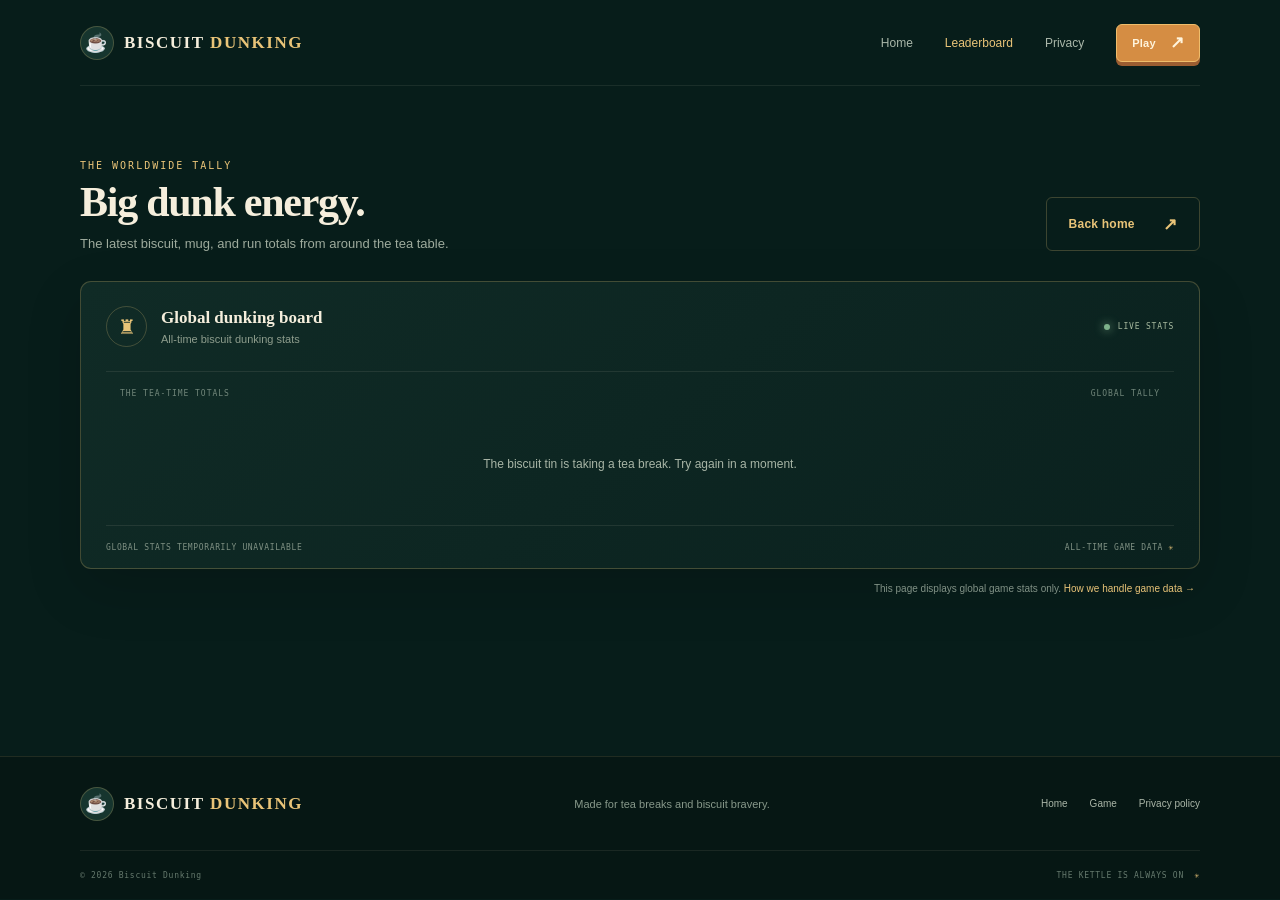
==== leaderboard/index.html @ 2d99b68e "update" ====
<!doctype html>
<html lang="en">
  <head>
    <meta charset="utf-8" />
    <meta name="viewport" content="width=device-width, initial-scale=1" />
    <meta name="theme-color" content="#071d1a" />
    <meta name="description" content="Live global biscuit dunking totals and records." />
    <title>Global Leaderboard — Biscuit Dunking</title>
    <link rel="icon" href="/favicon.svg" type="image/svg+xml" />
    <link rel="stylesheet" href="/styles.css" />
    <script src="/app.js" defer></script>
  </head>
  <body>
    <header class="site-header wrap">
      <a class="brand" href="/" aria-label="Biscuit Dunking home"><span class="brand-mark">☕</span><span>BISCUIT <b>DUNKING</b></span></a>
      <nav aria-label="Main navigation"><a class="nav-link" href="/">Home</a><a class="nav-link active" href="/leaderboard/">Leaderboard</a><a class="nav-link" href="/privacy/">Privacy</a><a class="button button-small" href="/play/">Play <span>↗</span></a></nav>
    </header>

    <main class="leaderboard-page wrap">
      <section class="leaderboard-section">
        <div class="section-heading"><div><p class="eyebrow">THE WORLDWIDE TALLY</p><h1>Big dunk energy.</h1><p class="section-subtitle">The latest biscuit, mug, and run totals from around the tea table.</p></div><a class="button button-outline" href="/">Back home <span>↗</span></a></div>
        <div class="board-shell"><div class="board-top"><div><span class="board-cup">♜</span><div><h3>Global dunking board</h3><p>All-time biscuit dunking stats</p></div></div><span class="board-live"><i></i> LIVE STATS</span></div>
          <div class="summary-columns"><span>THE TEA-TIME TOTALS</span><span>GLOBAL TALLY</span></div>
          <div class="summary-list" id="summary-list" aria-live="polite"><div class="score-loading"><span class="loader"></span>Fetching the good mugs…</div></div>
          <div class="board-foot"><span id="board-updated">Connecting to the biscuit tin</span><span>ALL-TIME GAME DATA <b>✳</b></span></div>
        </div>
        <p class="board-privacy">This page displays global game stats only. <a href="/privacy/">How we handle game data →</a></p>
      </section>
    </main>

    <footer class="site-footer"><div class="footer-main wrap"><a class="brand" href="/"><span class="brand-mark">☕</span><span>BISCUIT <b>DUNKING</b></span></a><p>Made for tea breaks and biscuit bravery.</p><div class="footer-links"><a href="/">Home</a><a href="/play/">Game</a><a href="/privacy/">Privacy policy</a></div></div><div class="footer-bottom wrap"><span>© <span id="year"></span> Biscuit Dunking</span><span>THE KETTLE IS ALWAYS ON <b>✳</b></span></div></footer>
  </body>
</html>
---- styles.css ----
:root{--night:#071d1a;--night-2:#0a2521;--panel:#102c28;--panel-soft:#15332e;--mint:#254b42;--gold:#e9c478;--orange:#d58d43;--cream:#f5eedc;--muted:#a9b5a4;--line:rgba(230,196,120,.24);--mono:'DM Mono',monospace;--sans:'DM Sans',sans-serif;--serif:'Playfair Display',Georgia,serif}*{box-sizing:border-box}html{scroll-behavior:smooth}body{margin:0;background:var(--night);color:var(--cream);font-family:var(--sans);-webkit-font-smoothing:antialiased}a{color:inherit;text-decoration:none}.wrap{width:min(1120px,calc(100% - 56px));margin-inline:auto}.site-header{height:86px;display:flex;align-items:center;justify-content:space-between;border-bottom:1px solid rgba(244,235,213,.08)}.brand{display:inline-flex;align-items:center;gap:10px;font-family:var(--serif);font-size:17px;font-weight:800;letter-spacing:.09em}.brand b{color:var(--gold)}.brand-mark{display:grid;place-items:center;width:34px;height:34px;border-radius:50%;background:#16352e;border:1px solid var(--line);font-size:18px}.site-header nav{display:flex;align-items:center;gap:32px}.nav-link{color:#abb8aa;font-size:12px;transition:color .2s}.nav-link:hover,.nav-link.active{color:var(--gold)}.button{display:inline-flex;align-items:center;justify-content:center;gap:28px;min-height:54px;padding:0 22px;background:var(--orange);border:1px solid #efbd6b;border-radius:6px;color:#fff4dc;font-size:12px;font-weight:700;letter-spacing:.02em;box-shadow:0 4px 0 #9b5d31;transition:transform .2s,filter .2s}.button:hover{transform:translateY(-2px);filter:brightness(1.08)}.button span{font-size:17px}.button-small{min-height:38px;gap:14px;padding:0 15px;font-size:11px}.button-outline{background:transparent;border-color:var(--line);box-shadow:none;color:var(--gold)}.hero{min-height:575px;display:grid;grid-template-columns:1fr 1.02fr;align-items:center;padding-top:32px;padding-bottom:40px}.hero-copy{padding:35px 0}.eyebrow{font:10px var(--mono);letter-spacing:.2em;color:var(--gold);margin:0 0 19px}.eyebrow-star{margin-right:9px;font-size:15px}.hero h1{font:700 clamp(49px,6vw,76px)/1.02 var(--serif);letter-spacing:-.04em;margin:0 0 22px}.hero h1 em,.how-intro h2 em{font-style:normal;color:var(--gold)}.hero-description{max-width:415px;color:#b3bead;font-size:14px;line-height:1.8;margin:0 0 27px}.hero-actions{display:flex;align-items:center;gap:24px}.text-link{font-size:11px;color:#c5cbb9}.text-link span{color:var(--gold);margin-left:6px}.hero-note{margin-top:40px;display:flex;align-items:center;gap:9px;color:#7d9080;font:8px var(--mono);letter-spacing:.12em}.live-dot,.board-live i{width:7px;height:7px;border-radius:50%;background:#7db18a;box-shadow:0 0 10px #7db18a}.hero-art{position:relative;height:485px;isolation:isolate;display:grid;place-items:center;overflow:hidden}.halo{position:absolute;border:1px solid rgba(226,188,105,.12);border-radius:50%;z-index:-2}.halo-one{width:360px;height:360px}.halo-two{width:440px;height:440px;border-style:dashed;opacity:.5}.hero-art:before{content:"";position:absolute;width:390px;height:390px;top:46px;left:50%;transform:translateX(-50%);background:radial-gradient(circle,rgba(33,79,66,.52),transparent 70%);z-index:-3}.spark{position:absolute;color:var(--gold)}.spark-a{top:58px;left:30%;font-size:19px}.spark-b{right:21%;top:123px;font-size:16px}.spark-c{bottom:112px;left:23%;font-size:21px}.steam{position:absolute;top:101px;width:13px;height:63px;border-left:1px solid rgba(238,211,155,.46);border-radius:50%;transform:rotate(10deg);z-index:-1;filter:blur(.3px)}.steam-one{left:44%;animation:steam 3s ease-in-out infinite}.steam-two{left:50%;top:83px;transform:rotate(-7deg);animation:steam 3.2s .4s ease-in-out infinite}.steam-three{left:57%;top:105px;transform:rotate(12deg);animation:steam 2.8s .8s ease-in-out infinite}@keyframes steam{50%{opacity:.4;transform:translateY(-12px) rotate(-10deg)}}.mug{position:relative;width:235px;height:237px;margin-top:63px;z-index:2}.mug-handle{position:absolute;right:-54px;top:79px;width:83px;height:102px;border:17px solid #ede9d9;border-left:0;border-radius:0 51% 51% 0;filter:drop-shadow(3px 6px 0 #b4ad97);z-index:-1}.mug-body{position:absolute;left:8px;top:34px;width:219px;height:175px;border:3px solid #fff9e8;border-radius:14px 14px 43px 43px;background:linear-gradient(90deg,#d6d2c3 0,#f7f1df 13%,#f8f2e4 70%,#d5d1c2 100%);color:#174136;display:flex;flex-direction:column;align-items:center;justify-content:center;font:700 15px/1.1 var(--serif);letter-spacing:.17em;text-align:center;box-shadow:inset 0 -11px 0 rgba(133,126,101,.22),0 10px 14px rgba(0,0,0,.24)}.mug-emblem{font-size:19px;color:#bd8844;margin-bottom:7px}.tea{position:absolute;left:5px;right:5px;top:4px;height:47px;border:5px solid #ece8d8;border-radius:50%;background:linear-gradient(#cc843c,#a95c2b);z-index:3;box-shadow:0 3px 0 #a8a28e}.tea-shine{position:absolute;left:30px;top:10px;width:47px;height:8px;border-radius:50%;background:rgba(255,228,160,.45);filter:blur(2px)}.mug-rim{position:absolute;left:0;right:0;top:1px;height:41px;border:2px solid #fffbea;border-radius:50%;z-index:4}.mug-foot{position:absolute;left:29px;right:29px;bottom:18px;height:26px;background:#e7e2d1;border:2px solid #fff9e8;border-radius:0 0 50% 50%;box-shadow:0 6px 0 rgba(31,37,29,.32)}.biscuit{background:radial-gradient(ellipse at 30% 28%,#ffe1a0,#d9994b 75%,#b87538);border:5px solid #edbd71;box-shadow:inset 0 0 0 3px #cb8c43,0 6px 16px #061410}.biscuit i{position:absolute;width:4px;height:4px;background:#a96731;border-radius:50%;box-shadow:inset 0 1px 1px rgba(255,224,160,.5)}.biscuit-hero{position:absolute;top:75px;left:calc(50% - 35px);width:103px;height:77px;border-radius:48% 50% 43% 44%;transform:rotate(-29deg);z-index:4}.biscuit-hero i:nth-child(1){left:18%;top:28%}.biscuit-hero i:nth-child(2){left:41%;top:16%}.biscuit-hero i:nth-child(3){left:66%;top:28%}.biscuit-hero i:nth-child(4){left:29%;top:52%}.biscuit-hero i:nth-child(5){left:54%;top:47%}.biscuit-hero i:nth-child(6){left:78%;top:60%}.biscuit-hero i:nth-child(7){left:16%;top:72%}.biscuit-hero i:nth-child(8){left:42%;top:79%}.biscuit-hero i:nth-child(9){left:67%;top:81%}.biscuit-hero i:nth-child(10){left:87%;top:37%}.biscuit-hero i:nth-child(11){left:52%;top:31%}.biscuit-hero i:nth-child(12){left:34%;top:33%}.splash{position:absolute;top:307px;width:25px;height:10px;border:2px solid #db9b5c;border-top:0;border-radius:0 0 50% 50%;z-index:3}.splash-left{left:34%}.splash-right{right:27%;transform:rotate(25deg)}.art-caption{position:absolute;bottom:31px;display:flex;align-items:center;gap:13px;color:#c9b176;font:8px var(--mono);letter-spacing:.15em}.art-caption i{width:34px;height:1px;background:var(--gold)}.hero-stamp{position:absolute;top:54px;right:5%;width:68px;height:68px;border:1px solid var(--line);border-radius:50%;display:flex;flex-direction:column;align-items:center;justify-content:center;color:var(--gold);font:7px var(--mono);letter-spacing:.12em;transform:rotate(13deg)}.hero-stamp b{font:700 13px/.92 var(--serif);text-align:center;margin:2px 0}.ticker{height:48px;background:#15332e;border-block:1px solid rgba(230,196,120,.16);display:flex;align-items:center;overflow:hidden}.ticker-track{min-width:max-content;display:flex;justify-content:space-around;gap:80px;width:100%;color:#d7bf81;font:9px var(--mono);letter-spacing:.18em}.ticker-track span:nth-child(even){color:#9cad9b}.leaderboard-section{padding-top:98px;padding-bottom:103px}.section-heading{display:flex;justify-content:space-between;align-items:end;margin-bottom:30px}.section-heading .eyebrow{margin-bottom:9px}.section-heading h2,.how-intro h2{font:700 42px/1.05 var(--serif);margin:0;letter-spacing:-.03em}.section-subtitle{color:#9eab9d;font-size:13px;margin:12px 0 0}.board-shell{border:1px solid rgba(225,190,112,.25);border-radius:11px;background:linear-gradient(140deg,#102b26,#0a211e);padding:0 25px;box-shadow:0 20px 55px rgba(0,0,0,.16)}.board-top{min-height:90px;display:flex;align-items:center;justify-content:space-between;border-bottom:1px solid rgba(235,230,207,.09)}.board-top>div{display:flex;align-items:center;gap:14px}.board-cup{width:41px;height:41px;border:1px solid var(--line);border-radius:50%;display:grid;place-items:center;color:var(--gold);font-size:20px}.board-top h3{font:600 17px var(--serif);margin:0 0 5px}.board-top p{font-size:11px;color:#8e9d8d;margin:0}.board-live{display:flex;align-items:center;gap:8px;color:#a7ba9f;font:8px var(--mono);letter-spacing:.1em}.board-live i{width:6px;height:6px}.board-columns,.score-row{display:grid;grid-template-columns:80px 1fr 140px 120px 100px;align-items:center}.board-columns{min-height:42px;padding:0 14px;color:#71867a;font:8px var(--mono);letter-spacing:.12em}.board-columns span:nth-child(n+3){text-align:right}.score-list{list-style:none;margin:0;padding:0 0 11px}.score-row{min-height:62px;padding:7px 14px;border:1px solid rgba(224,237,214,.045);border-radius:7px;background:rgba(236,241,224,.045);margin-bottom:5px;transition:background .18s}.score-row:hover{background:rgba(236,241,224,.085)}.rank{display:flex;align-items:center;gap:11px;font:600 12px var(--mono);color:#9caa99}.medal{font-size:17px;color:#d7bc79}.score-row:nth-child(1) .medal{color:#f2ce73}.player-cell{display:flex;align-items:center;gap:11px}.player-avatar{width:30px;height:30px;border-radius:50%;display:grid;place-items:center;background:#1b4940;border:1px solid rgba(230,196,120,.18);font-size:15px}.player-name{font-size:12px;font-weight:600}.player-sub{font:8px var(--mono);letter-spacing:.08em;color:#829489;margin-top:4px}.score-number,.score-metric{text-align:right;font:600 14px var(--mono);color:#efcf89}.score-metric{font-size:11px;color:#d4ddc9}.score-metric small{display:block;color:#7f9184;font-size:8px;margin-top:4px;letter-spacing:.08em}.score-loading,.score-empty{min-height:100px;display:flex;align-items:center;justify-content:center;gap:12px;color:#a8b5a6;font-size:12px}.loader{width:14px;height:14px;border:2px solid rgba(233,196,120,.25);border-top-color:var(--gold);border-radius:50%;animation:spin .8s linear infinite}@keyframes spin{to{transform:rotate(360deg)}}.board-foot{display:flex;justify-content:space-between;align-items:center;border-top:1px solid rgba(235,230,207,.09);height:43px;color:#7f9083;font:8px var(--mono);letter-spacing:.08em}.board-foot b{color:var(--gold)}.board-privacy{font-size:10px;color:#819286;text-align:right;margin:12px 5px 0}.board-privacy a{color:var(--gold)}.how-section{padding:65px 0 105px;border-top:1px solid rgba(244,235,213,.08);display:grid;grid-template-columns:.7fr 1.3fr;gap:54px}.how-intro .eyebrow{margin-bottom:12px}.how-intro h2{font-size:39px}.how-intro>p:not(.eyebrow){max-width:260px;font-size:13px;line-height:1.7;color:#9eab9d;margin:13px 0 20px}.how-intro .button{min-height:44px}.steps{display:grid;grid-template-columns:repeat(3,1fr);gap:12px;align-items:stretch}.step-card{position:relative;padding:22px 18px;border:1px solid rgba(230,196,120,.17);border-radius:8px;background:rgba(15,44,38,.55)}.step-number{font:8px var(--mono);color:#809487;letter-spacing:.1em}.step-icon{width:38px;height:38px;margin:21px 0 16px;display:grid;place-items:center;border:1px solid var(--line);border-radius:50%;font-size:17px;color:var(--gold)}.step-card h3{font:600 14px var(--serif);margin:0 0 9px}.step-card p{font-size:10px;line-height:1.6;color:#96a597;margin:0}.site-footer{background:#061714;border-top:1px solid rgba(230,196,120,.12)}.footer-main{min-height:94px;display:flex;align-items:center;justify-content:space-between;border-bottom:1px solid rgba(244,235,213,.08)}.footer-main>p{color:#87988a;font-size:11px}.footer-links{display:flex;gap:22px;font-size:10px;color:#aab6a8}.footer-links a:hover{color:var(--gold)}.footer-bottom{height:48px;display:flex;align-items:center;justify-content:space-between;color:#65796d;font:8px var(--mono);letter-spacing:.09em}.footer-bottom b{color:var(--gold);margin-left:5px}.policy-page{min-height:calc(100vh - 230px);padding:84px 0 100px}.policy-layout{max-width:790px;margin:0 auto}.policy-layout h1{font:700 clamp(42px,6vw,64px)/1 var(--serif);letter-spacing:-.04em;margin:0 0 18px}.policy-lead{font-size:15px;color:#b1bcae;line-height:1.8;max-width:620px;margin:0 0 40px}.policy-updated{font:9px var(--mono);color:#819387;letter-spacing:.1em;margin-bottom:39px}.policy-content{border-top:1px solid var(--line)}.policy-content section{padding:23px 0;border-bottom:1px solid rgba(244,235,213,.09)}.policy-content h2{font:600 19px var(--serif);margin:0 0 9px}.policy-content p{font-size:13px;line-height:1.8;color:#aebaae;margin:0}.policy-content a{color:var(--gold);text-decoration:underline;text-underline-offset:3px}.play-page{min-height:calc(100vh - 230px);padding:55px 0 75px}.game-shell{max-width:840px;margin:auto;border:1px solid var(--line);border-radius:12px;background:linear-gradient(145deg,#102c27,#09201c);padding:25px;box-shadow:0 24px 65px rgba(0,0,0,.24)}.game-head{display:flex;align-items:center;justify-content:space-between;margin-bottom:18px}.game-head h1{font:700 31px var(--serif);margin:3px 0 0}.game-head .eyebrow{font-size:8px;margin:0}.back-link{font-size:11px;color:#b3c0b2}.game-stats{display:grid;grid-template-columns:repeat(3,1fr);gap:9px;margin-bottom:12px}.stat-box{padding:12px;text-align:center;border:1px solid rgba(234,232,212,.07);border-radius:7px;background:rgba(241,241,222,.045)}.stat-box span{display:block;font:8px var(--mono);color:#8b9c8f;letter-spacing:.1em}.stat-box b{display:block;margin-top:5px;font:600 21px var(--mono);color:var(--gold)}.game-stage{position:relative;min-height:330px;overflow:hidden;border-radius:8px;background:linear-gradient(180deg,#081b18 0%,#102b25 48%,#251d15 100%);display:flex;align-items:center;justify-content:center}.game-stage:after{content:"";position:absolute;left:0;right:0;bottom:0;height:77px;background:linear-gradient(0deg,#986039,#c0864a 45%,#251d15 47%);opacity:.9}.stage-stars{position:absolute;inset:0;background:radial-gradient(circle at 22% 20%,#ecc87d 0 1px,transparent 2px),radial-gradient(circle at 72% 32%,#ecc87d 0 1px,transparent 2px),radial-gradient(circle at 83% 14%,#ecc87d 0 1px,transparent 2px);opacity:.6}.game-mug{position:relative;margin-top:93px;width:190px;height:157px;z-index:2}.game-mug .mug-body{left:9px;top:31px;width:172px;height:123px;font-size:12px}.game-mug .mug-handle{right:-43px;top:67px;width:65px;height:80px;border-width:14px}.game-mug .tea{height:37px}.game-mug .mug-rim{height:33px}.game-mug .mug-foot{left:27px;right:27px;bottom:10px;height:19px}.game-biscuit{position:absolute;width:105px;height:72px;left:calc(50% - 32px);top:52px;border-radius:50%;transform:rotate(-23deg);z-index:5;transition:top .26s ease,transform .26s ease}.game-biscuit i:nth-child(1){left:18%;top:28%}.game-biscuit i:nth-child(2){left:41%;top:16%}.game-biscuit i:nth-child(3){left:66%;top:28%}.game-biscuit i:nth-child(4){left:29%;top:52%}.game-biscuit i:nth-child(5){left:54%;top:47%}.game-biscuit i:nth-child(6){left:78%;top:60%}.game-biscuit i:nth-child(7){left:16%;top:72%}.game-biscuit i:nth-child(8){left:42%;top:79%}.game-biscuit i:nth-child(9){left:67%;top:81%}.game-biscuit i:nth-child(10){left:87%;top:37%}.game-biscuit.dipping{top:157px;transform:rotate(-15deg) scale(.97)}.dip-gauge{position:absolute;right:24px;top:25px;z-index:6;display:grid;justify-items:center;gap:8px;font:8px var(--mono);letter-spacing:.1em;color:#a4b09f}.gauge-track{height:142px;width:12px;border-radius:10px;border:1px solid #839687;background:#1a2823;padding:2px;display:flex;align-items:flex-end;overflow:hidden}.gauge-fill{width:100%;height:0;background:linear-gradient(#e3bc6d,#d58d43);transition:height .1s}.gauge-label{color:var(--gold)}.game-prompt{position:absolute;z-index:7;top:18px;left:20px;color:#a9b99f;font:9px var(--mono);letter-spacing:.1em}.game-actions{display:flex;align-items:center;justify-content:center;gap:10px;padding-top:15px}.game-actions .button{min-height:47px}.dip-button{min-width:205px;touch-action:none;user-select:none;-webkit-user-select:none}.dip-button.is-dipping{background:#b9753b;transform:translateY(2px);box-shadow:0 2px 0 #834c2a}.game-hint{text-align:center;font-size:10px;color:#8b9a8d;margin:13px 0 0}.result-message{min-height:23px;text-align:center;color:var(--gold);font:11px var(--mono);margin:15px 0 0}.alias-note{text-align:center;color:#708578;font-size:9px;margin:5px 0 0}.game-lower{display:flex;align-items:center;justify-content:space-between;margin-top:18px;border-top:1px solid rgba(235,230,207,.09);padding-top:15px;color:#89988a;font:8px var(--mono);letter-spacing:.06em}.game-lower a{color:var(--gold)}
@media(max-width:760px){.wrap{width:min(100% - 36px,540px)}.site-header{height:70px}.site-header nav{gap:15px}.site-header .nav-link{display:none}.brand{font-size:14px}.brand-mark{width:30px;height:30px}.hero{grid-template-columns:1fr;padding-top:52px;gap:0}.hero-copy{padding:0}.hero h1{font-size:58px}.hero-art{height:390px;margin-top:-6px}.halo-one{width:295px;height:295px}.halo-two{width:370px;height:370px}.hero-stamp{right:7%}.mug{transform:scale(.86);margin-top:55px}.biscuit-hero{top:57px;transform:scale(.9) rotate(-29deg)}.steam{top:88px}.art-caption{bottom:20px}.hero-note{font-size:7px;margin-top:28px}.ticker-track{gap:34px}.ticker-track span{font-size:8px}.leaderboard-section{padding:70px 0}.section-heading{align-items:start;gap:16px;flex-direction:column}.section-heading h2{font-size:36px}.board-shell{padding:0 13px}.board-top{min-height:76px}.board-top h3{font-size:15px}.board-top p{font-size:9px}.board-live{font-size:7px}.board-columns,.score-row{grid-template-columns:42px 1fr 82px 56px}.board-columns span:nth-child(4),.score-metric:nth-child(5){display:none}.board-columns{font-size:7px;padding-inline:7px}.score-row{padding:6px 7px;min-height:57px}.rank{gap:4px;font-size:10px}.medal{font-size:14px}.player-cell{gap:7px}.player-avatar{width:26px;height:26px;font-size:13px}.player-name{font-size:10px}.player-sub{font-size:7px}.score-number{font-size:11px}.score-metric{font-size:9px}.score-metric small{font-size:7px}.board-foot{font-size:7px}.board-privacy{font-size:9px}.how-section{grid-template-columns:1fr;gap:26px;padding:48px 0 70px}.how-intro h2{font-size:36px}.steps{gap:8px}.step-card{padding:15px 12px}.step-icon{margin:17px 0 13px;width:32px;height:32px}.step-card h3{font-size:12px}.step-card p{font-size:9px}.footer-main{min-height:115px;display:grid;grid-template-columns:1fr 1fr;row-gap:0}.footer-main>p{text-align:right;font-size:9px}.footer-links{grid-column:1/-1;justify-content:space-between;padding-bottom:15px}.footer-bottom{font-size:7px}.policy-page{padding:62px 0 78px}.policy-layout h1{font-size:47px}.policy-lead{font-size:13px}.play-page{padding:32px 0 55px}.game-shell{padding:14px}.game-head h1{font-size:25px}.game-stage{min-height:295px}.game-mug{transform:scale(.88)}.game-biscuit{transform:scale(.9) rotate(-23deg)}.game-biscuit.dipping{transform:scale(.88) rotate(-15deg)}.dip-gauge{right:12px}.game-lower{font-size:7px}}
@media(max-width:390px){.hero h1{font-size:50px}.hero-actions{gap:14px}.hero-actions .button{gap:17px;padding-inline:16px}.text-link{font-size:10px}.steps{grid-template-columns:1fr}.step-card{display:grid;grid-template-columns:40px 1fr;column-gap:11px;align-items:center}.step-number{grid-column:1}.step-icon{grid-column:1;grid-row:2/4;margin:10px 0}.step-card h3{grid-column:2;grid-row:1;margin:0}.step-card p{grid-column:2;grid-row:2/4}.game-actions{gap:6px}.dip-button{min-width:175px}.game-actions .button{padding-inline:15px;gap:15px}}
@media(prefers-reduced-motion:reduce){*,*::before,*::after{scroll-behavior:auto!important;animation-duration:.01ms!important;animation-iteration-count:1!important;transition-duration:.01ms!important}}
.game-biscuit.dropped{top:275px;transform:rotate(72deg) scale(.72);opacity:.55}
.summary-columns{display:flex;justify-content:space-between;align-items:center;padding:0 14px;height:42px;color:#71867a;font:8px var(--mono);letter-spacing:.12em}.summary-list{padding:0 0 11px}.summary-row{min-height:55px;padding:7px 14px;display:grid;grid-template-columns:38px 1fr auto;align-items:center;gap:12px;border:1px solid rgba(224,237,214,.045);border-radius:7px;background:rgba(236,241,224,.045);margin-bottom:5px}.summary-icon{width:29px;height:29px;border:1px solid rgba(230,196,120,.18);border-radius:50%;display:grid;place-items:center;color:var(--gold);font-size:14px}.summary-label{font-size:11px;color:#cad4c4}.summary-value{text-align:right;font:600 13px var(--mono);color:#efcf89}.summary-value small{display:inline-block;margin-left:10px;color:#7f9184;font-size:8px;letter-spacing:.08em}.summary-columns span:last-child{min-width:115px;text-align:right}.summary-row .summary-value{min-width:115px}.score-empty{padding:22px}.board-privacy{line-height:1.6}@media(max-width:760px){.summary-columns{padding-inline:7px;font-size:7px}.summary-row{grid-template-columns:31px 1fr auto;gap:8px;padding:6px 7px}.summary-label{font-size:10px}.summary-value,.summary-row .summary-value{min-width:102px;font-size:11px}.summary-columns span:last-child{min-width:102px}.summary-value small{margin-left:4px;font-size:7px}}
.embed-page{min-height:calc(100vh - 230px);padding:76px 0 90px}.embed-card{max-width:820px;margin:0 auto}.embed-card h1{font:700 clamp(42px,6vw,64px)/1 var(--serif);letter-spacing:-.04em;margin:0 0 14px}.embed-card>p:not(.eyebrow){color:#aebaae;font-size:13px}.embed-slot{min-height:380px;margin:26px 0;padding:24px;border:1px dashed rgba(230,196,120,.34);border-radius:10px;background:rgba(15,44,38,.52);display:grid;place-items:center;color:#839488;font:9px var(--mono);letter-spacing:.18em}@media(max-width:760px){.embed-page{padding:54px 0 70px}.embed-slot{min-height:280px}}
.embed-slot{border:0;background:transparent}
.hero-stats{display:grid;grid-template-columns:1.12fr 1fr 1.08fr;gap:8px;max-width:545px;margin-top:22px}.hero-stat{min-width:0;min-height:77px;padding:10px 12px;display:flex;flex-direction:column;justify-content:space-between;gap:5px;border:1px solid rgba(230,196,120,.2);border-radius:6px;background:rgba(16,44,40,.82)}.hero-stat>span{font:7px var(--mono);letter-spacing:.11em;color:#9aab9c}.hero-stat strong{font:600 22px/1.05 var(--mono);color:var(--cream);white-space:nowrap;overflow:hidden;text-overflow:ellipsis}.hero-stat-total strong{color:var(--gold);font-size:27px}.hero-stat small{font:7px var(--mono);letter-spacing:.09em;color:#819488}.hero-stat-total:hover{border-color:var(--gold)}.hero-note{margin-top:14px}.leaderboard-teaser{padding:54px 0 66px;border-top:1px solid rgba(244,235,213,.08);display:flex;justify-content:space-between;align-items:center;gap:24px}.leaderboard-teaser .eyebrow{margin-bottom:9px}.leaderboard-teaser h2{font:700 34px/1.05 var(--serif);letter-spacing:-.03em;margin:0}.leaderboard-teaser p:not(.eyebrow){margin:9px 0 0;color:#9eab9d;font-size:12px}.leaderboard-page{min-height:calc(100vh - 230px)}.leaderboard-page .leaderboard-section{padding-top:74px;padding-bottom:90px}.leaderboard-page .section-heading h1{font:700 42px/1.05 var(--serif);letter-spacing:-.03em;margin:0}.leaderboard-page .section-heading{margin-bottom:30px}@media(max-width:760px){.hero-stats{grid-template-columns:repeat(3,minmax(0,1fr));gap:6px;margin-top:18px}.hero-stat{min-height:70px;padding:9px 8px}.hero-stat>span{font-size:6px;letter-spacing:.06em}.hero-stat strong{font-size:16px}.hero-stat-total strong{font-size:21px}.hero-stat small{font-size:6px}.hero-note{margin-top:12px}.leaderboard-teaser{padding:40px 0 52px;align-items:flex-start;flex-direction:column}.leaderboard-teaser h2{font-size:30px}.leaderboard-page .leaderboard-section{padding-top:55px;padding-bottom:65px}.leaderboard-page .section-heading h1{font-size:36px}}@media(max-width:360px){.hero-stats{gap:4px}.hero-stat{padding-inline:6px}.hero-stat>span{font-size:5.5px}.hero-stat strong{font-size:14px}.hero-stat-total strong{font-size:19px}}
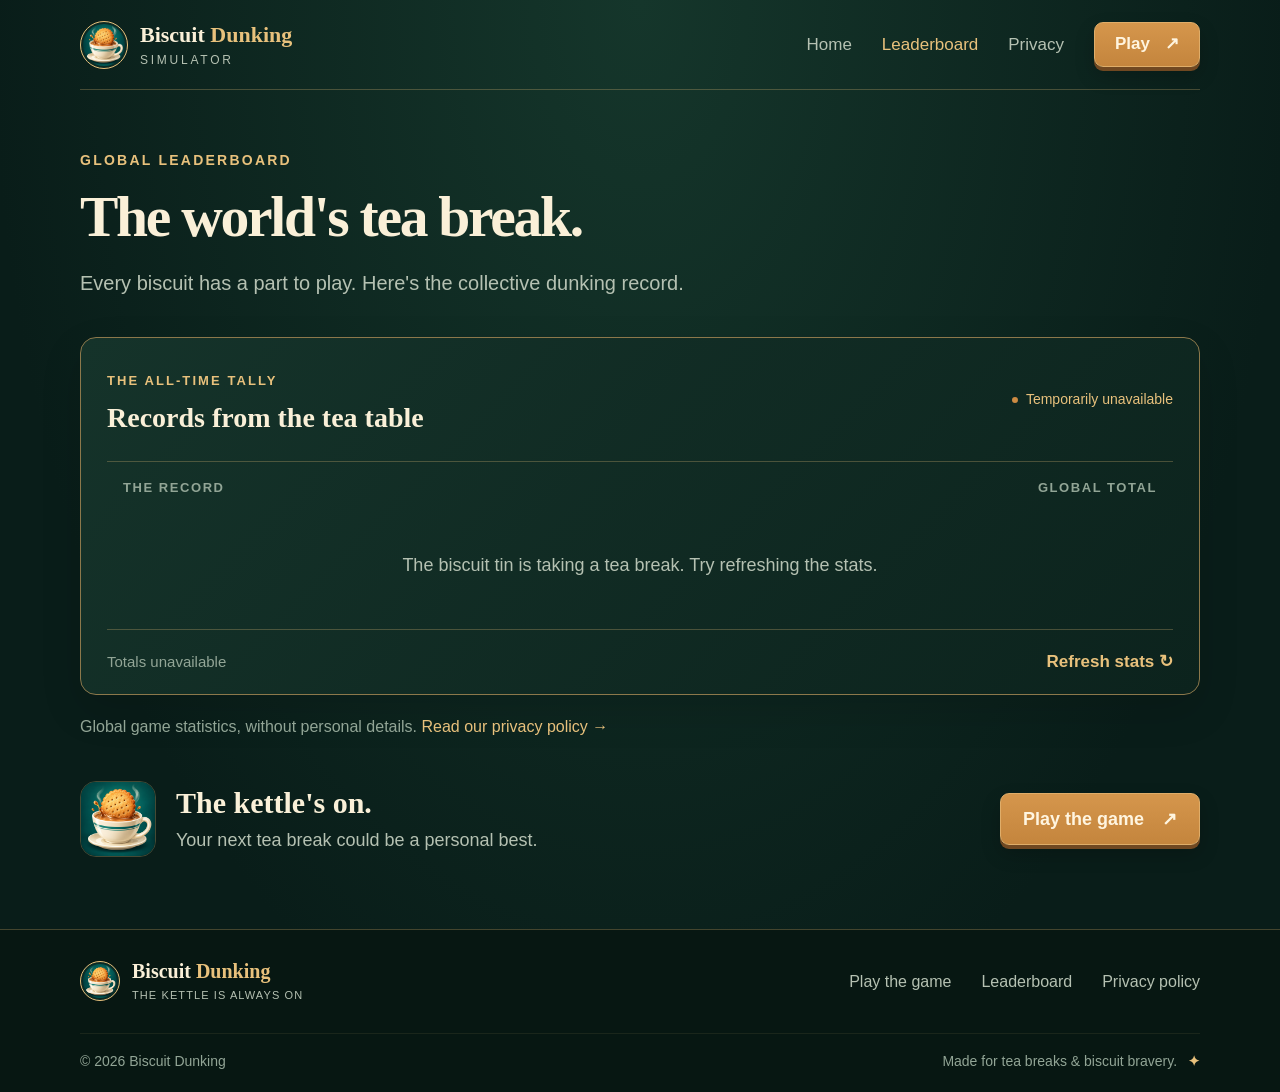
==== commit d7eb7160: "Polish biscuit website with larger type and featured global counter" ====
--- a/leaderboard/index.html
+++ b/leaderboard/index.html
@@ -3,31 +3,46 @@
   <head>
     <meta charset="utf-8" />
     <meta name="viewport" content="width=device-width, initial-scale=1" />
-    <meta name="theme-color" content="#071d1a" />
-    <meta name="description" content="Live global biscuit dunking totals and records." />
+    <meta name="theme-color" content="#091d19" />
+    <meta name="description" content="Explore the live global biscuit dunking totals: favourite biscuits, completed runs, average dunk life, and more." />
     <title>Global Leaderboard — Biscuit Dunking</title>
     <link rel="icon" href="/favicon.svg" type="image/svg+xml" />
     <link rel="stylesheet" href="/styles.css" />
     <script src="/app.js" defer></script>
   </head>
   <body>
+
+    <a class="skip-link" href="#main-content">Skip to content</a>
     <header class="site-header wrap">
-      <a class="brand" href="/" aria-label="Biscuit Dunking home"><span class="brand-mark">☕</span><span>BISCUIT <b>DUNKING</b></span></a>
-      <nav aria-label="Main navigation"><a class="nav-link" href="/">Home</a><a class="nav-link active" href="/leaderboard/">Leaderboard</a><a class="nav-link" href="/privacy/">Privacy</a><a class="button button-small" href="/play/">Play <span>↗</span></a></nav>
+      <a class="brand" href="/" aria-label="Biscuit Dunking home">
+        <img src="/android_icon.png" width="48" height="48" alt="" />
+        <span>Biscuit <b>Dunking</b><small>SIMULATOR</small></span>
+      </a>
+      <nav aria-label="Main navigation">
+        <a href="/">Home</a>
+        <a href="/leaderboard/" aria-current="page">Leaderboard</a>
+        <a href="/privacy/">Privacy</a>
+        <a class="button button-small" href="/play/" data-play>Play <span aria-hidden="true">↗</span></a>
+      </nav>
     </header>
-
-    <main class="leaderboard-page wrap">
-      <section class="leaderboard-section">
-        <div class="section-heading"><div><p class="eyebrow">THE WORLDWIDE TALLY</p><h1>Big dunk energy.</h1><p class="section-subtitle">The latest biscuit, mug, and run totals from around the tea table.</p></div><a class="button button-outline" href="/">Back home <span>↗</span></a></div>
-        <div class="board-shell"><div class="board-top"><div><span class="board-cup">♜</span><div><h3>Global dunking board</h3><p>All-time biscuit dunking stats</p></div></div><span class="board-live"><i></i> LIVE STATS</span></div>
-          <div class="summary-columns"><span>THE TEA-TIME TOTALS</span><span>GLOBAL TALLY</span></div>
-          <div class="summary-list" id="summary-list" aria-live="polite"><div class="score-loading"><span class="loader"></span>Fetching the good mugs…</div></div>
-          <div class="board-foot"><span id="board-updated">Connecting to the biscuit tin</span><span>ALL-TIME GAME DATA <b>✳</b></span></div>
-        </div>
-        <p class="board-privacy">This page displays global game stats only. <a href="/privacy/">How we handle game data →</a></p>
+    <main class="page-main wrap" id="main-content">
+      <div class="page-heading"><p class="eyebrow">GLOBAL LEADERBOARD</p><h1>The world's tea break.</h1><p>Every biscuit has a part to play. Here's the collective dunking record.</p></div>
+      <section class="board-shell" aria-labelledby="board-title">
+        <div class="board-top"><div><span class="eyebrow">THE ALL-TIME TALLY</span><h2 id="board-title">Records from the tea table</h2></div><span class="status" data-summary-status role="status">Fetching totals…</span></div>
+        <div class="summary-columns" aria-hidden="true"><span>THE RECORD</span><span>GLOBAL TOTAL</span></div>
+        <dl class="summary-list" id="summary-list"><div class="score-loading">Fetching the good mugs…</div></dl>
+        <div class="board-foot"><span id="board-updated">Loading the latest totals</span><button class="text-button" type="button" data-refresh>Refresh stats <span aria-hidden="true">↻</span></button></div>
       </section>
+      <p class="board-privacy">Global game statistics, without personal details. <a href="/privacy/">Read our privacy policy <span aria-hidden="true">→</span></a></p>
+      <div class="board-callout"><img src="/android_icon.png" width="76" height="76" alt="" /><div><h2>The kettle's on.</h2><p>Your next tea break could be a personal best.</p></div><a class="button" href="/play/" data-play>Play the game <span aria-hidden="true">↗</span></a></div>
     </main>
 
-    <footer class="site-footer"><div class="footer-main wrap"><a class="brand" href="/"><span class="brand-mark">☕</span><span>BISCUIT <b>DUNKING</b></span></a><p>Made for tea breaks and biscuit bravery.</p><div class="footer-links"><a href="/">Home</a><a href="/play/">Game</a><a href="/privacy/">Privacy policy</a></div></div><div class="footer-bottom wrap"><span>© <span id="year"></span> Biscuit Dunking</span><span>THE KETTLE IS ALWAYS ON <b>✳</b></span></div></footer>
+    <footer class="site-footer">
+      <div class="footer-main wrap">
+        <a class="brand" href="/" aria-label="Biscuit Dunking home"><img src="/android_icon.png" width="40" height="40" alt="" /><span>Biscuit <b>Dunking</b><small>THE KETTLE IS ALWAYS ON</small></span></a>
+        <nav aria-label="Footer navigation"><a href="/play/" data-play>Play the game</a><a href="/leaderboard/">Leaderboard</a><a href="/privacy/">Privacy policy</a></nav>
+      </div>
+      <div class="footer-bottom wrap"><span>© <span id="year">2026</span> Biscuit Dunking</span><span>Made for tea breaks &amp; biscuit bravery. <b aria-hidden="true">✦</b></span></div>
+    </footer>
   </body>
 </html>
--- a/styles.css
+++ b/styles.css
@@ -1,9 +1,236 @@
-:root{--night:#071d1a;--night-2:#0a2521;--panel:#102c28;--panel-soft:#15332e;--mint:#254b42;--gold:#e9c478;--orange:#d58d43;--cream:#f5eedc;--muted:#a9b5a4;--line:rgba(230,196,120,.24);--mono:'DM Mono',monospace;--sans:'DM Sans',sans-serif;--serif:'Playfair Display',Georgia,serif}*{box-sizing:border-box}html{scroll-behavior:smooth}body{margin:0;background:var(--night);color:var(--cream);font-family:var(--sans);-webkit-font-smoothing:antialiased}a{color:inherit;text-decoration:none}.wrap{width:min(1120px,calc(100% - 56px));margin-inline:auto}.site-header{height:86px;display:flex;align-items:center;justify-content:space-between;border-bottom:1px solid rgba(244,235,213,.08)}.brand{display:inline-flex;align-items:center;gap:10px;font-family:var(--serif);font-size:17px;font-weight:800;letter-spacing:.09em}.brand b{color:var(--gold)}.brand-mark{display:grid;place-items:center;width:34px;height:34px;border-radius:50%;background:#16352e;border:1px solid var(--line);font-size:18px}.site-header nav{display:flex;align-items:center;gap:32px}.nav-link{color:#abb8aa;font-size:12px;transition:color .2s}.nav-link:hover,.nav-link.active{color:var(--gold)}.button{display:inline-flex;align-items:center;justify-content:center;gap:28px;min-height:54px;padding:0 22px;background:var(--orange);border:1px solid #efbd6b;border-radius:6px;color:#fff4dc;font-size:12px;font-weight:700;letter-spacing:.02em;box-shadow:0 4px 0 #9b5d31;transition:transform .2s,filter .2s}.button:hover{transform:translateY(-2px);filter:brightness(1.08)}.button span{font-size:17px}.button-small{min-height:38px;gap:14px;padding:0 15px;font-size:11px}.button-outline{background:transparent;border-color:var(--line);box-shadow:none;color:var(--gold)}.hero{min-height:575px;display:grid;grid-template-columns:1fr 1.02fr;align-items:center;padding-top:32px;padding-bottom:40px}.hero-copy{padding:35px 0}.eyebrow{font:10px var(--mono);letter-spacing:.2em;color:var(--gold);margin:0 0 19px}.eyebrow-star{margin-right:9px;font-size:15px}.hero h1{font:700 clamp(49px,6vw,76px)/1.02 var(--serif);letter-spacing:-.04em;margin:0 0 22px}.hero h1 em,.how-intro h2 em{font-style:normal;color:var(--gold)}.hero-description{max-width:415px;color:#b3bead;font-size:14px;line-height:1.8;margin:0 0 27px}.hero-actions{display:flex;align-items:center;gap:24px}.text-link{font-size:11px;color:#c5cbb9}.text-link span{color:var(--gold);margin-left:6px}.hero-note{margin-top:40px;display:flex;align-items:center;gap:9px;color:#7d9080;font:8px var(--mono);letter-spacing:.12em}.live-dot,.board-live i{width:7px;height:7px;border-radius:50%;background:#7db18a;box-shadow:0 0 10px #7db18a}.hero-art{position:relative;height:485px;isolation:isolate;display:grid;place-items:center;overflow:hidden}.halo{position:absolute;border:1px solid rgba(226,188,105,.12);border-radius:50%;z-index:-2}.halo-one{width:360px;height:360px}.halo-two{width:440px;height:440px;border-style:dashed;opacity:.5}.hero-art:before{content:"";position:absolute;width:390px;height:390px;top:46px;left:50%;transform:translateX(-50%);background:radial-gradient(circle,rgba(33,79,66,.52),transparent 70%);z-index:-3}.spark{position:absolute;color:var(--gold)}.spark-a{top:58px;left:30%;font-size:19px}.spark-b{right:21%;top:123px;font-size:16px}.spark-c{bottom:112px;left:23%;font-size:21px}.steam{position:absolute;top:101px;width:13px;height:63px;border-left:1px solid rgba(238,211,155,.46);border-radius:50%;transform:rotate(10deg);z-index:-1;filter:blur(.3px)}.steam-one{left:44%;animation:steam 3s ease-in-out infinite}.steam-two{left:50%;top:83px;transform:rotate(-7deg);animation:steam 3.2s .4s ease-in-out infinite}.steam-three{left:57%;top:105px;transform:rotate(12deg);animation:steam 2.8s .8s ease-in-out infinite}@keyframes steam{50%{opacity:.4;transform:translateY(-12px) rotate(-10deg)}}.mug{position:relative;width:235px;height:237px;margin-top:63px;z-index:2}.mug-handle{position:absolute;right:-54px;top:79px;width:83px;height:102px;border:17px solid #ede9d9;border-left:0;border-radius:0 51% 51% 0;filter:drop-shadow(3px 6px 0 #b4ad97);z-index:-1}.mug-body{position:absolute;left:8px;top:34px;width:219px;height:175px;border:3px solid #fff9e8;border-radius:14px 14px 43px 43px;background:linear-gradient(90deg,#d6d2c3 0,#f7f1df 13%,#f8f2e4 70%,#d5d1c2 100%);color:#174136;display:flex;flex-direction:column;align-items:center;justify-content:center;font:700 15px/1.1 var(--serif);letter-spacing:.17em;text-align:center;box-shadow:inset 0 -11px 0 rgba(133,126,101,.22),0 10px 14px rgba(0,0,0,.24)}.mug-emblem{font-size:19px;color:#bd8844;margin-bottom:7px}.tea{position:absolute;left:5px;right:5px;top:4px;height:47px;border:5px solid #ece8d8;border-radius:50%;background:linear-gradient(#cc843c,#a95c2b);z-index:3;box-shadow:0 3px 0 #a8a28e}.tea-shine{position:absolute;left:30px;top:10px;width:47px;height:8px;border-radius:50%;background:rgba(255,228,160,.45);filter:blur(2px)}.mug-rim{position:absolute;left:0;right:0;top:1px;height:41px;border:2px solid #fffbea;border-radius:50%;z-index:4}.mug-foot{position:absolute;left:29px;right:29px;bottom:18px;height:26px;background:#e7e2d1;border:2px solid #fff9e8;border-radius:0 0 50% 50%;box-shadow:0 6px 0 rgba(31,37,29,.32)}.biscuit{background:radial-gradient(ellipse at 30% 28%,#ffe1a0,#d9994b 75%,#b87538);border:5px solid #edbd71;box-shadow:inset 0 0 0 3px #cb8c43,0 6px 16px #061410}.biscuit i{position:absolute;width:4px;height:4px;background:#a96731;border-radius:50%;box-shadow:inset 0 1px 1px rgba(255,224,160,.5)}.biscuit-hero{position:absolute;top:75px;left:calc(50% - 35px);width:103px;height:77px;border-radius:48% 50% 43% 44%;transform:rotate(-29deg);z-index:4}.biscuit-hero i:nth-child(1){left:18%;top:28%}.biscuit-hero i:nth-child(2){left:41%;top:16%}.biscuit-hero i:nth-child(3){left:66%;top:28%}.biscuit-hero i:nth-child(4){left:29%;top:52%}.biscuit-hero i:nth-child(5){left:54%;top:47%}.biscuit-hero i:nth-child(6){left:78%;top:60%}.biscuit-hero i:nth-child(7){left:16%;top:72%}.biscuit-hero i:nth-child(8){left:42%;top:79%}.biscuit-hero i:nth-child(9){left:67%;top:81%}.biscuit-hero i:nth-child(10){left:87%;top:37%}.biscuit-hero i:nth-child(11){left:52%;top:31%}.biscuit-hero i:nth-child(12){left:34%;top:33%}.splash{position:absolute;top:307px;width:25px;height:10px;border:2px solid #db9b5c;border-top:0;border-radius:0 0 50% 50%;z-index:3}.splash-left{left:34%}.splash-right{right:27%;transform:rotate(25deg)}.art-caption{position:absolute;bottom:31px;display:flex;align-items:center;gap:13px;color:#c9b176;font:8px var(--mono);letter-spacing:.15em}.art-caption i{width:34px;height:1px;background:var(--gold)}.hero-stamp{position:absolute;top:54px;right:5%;width:68px;height:68px;border:1px solid var(--line);border-radius:50%;display:flex;flex-direction:column;align-items:center;justify-content:center;color:var(--gold);font:7px var(--mono);letter-spacing:.12em;transform:rotate(13deg)}.hero-stamp b{font:700 13px/.92 var(--serif);text-align:center;margin:2px 0}.ticker{height:48px;background:#15332e;border-block:1px solid rgba(230,196,120,.16);display:flex;align-items:center;overflow:hidden}.ticker-track{min-width:max-content;display:flex;justify-content:space-around;gap:80px;width:100%;color:#d7bf81;font:9px var(--mono);letter-spacing:.18em}.ticker-track span:nth-child(even){color:#9cad9b}.leaderboard-section{padding-top:98px;padding-bottom:103px}.section-heading{display:flex;justify-content:space-between;align-items:end;margin-bottom:30px}.section-heading .eyebrow{margin-bottom:9px}.section-heading h2,.how-intro h2{font:700 42px/1.05 var(--serif);margin:0;letter-spacing:-.03em}.section-subtitle{color:#9eab9d;font-size:13px;margin:12px 0 0}.board-shell{border:1px solid rgba(225,190,112,.25);border-radius:11px;background:linear-gradient(140deg,#102b26,#0a211e);padding:0 25px;box-shadow:0 20px 55px rgba(0,0,0,.16)}.board-top{min-height:90px;display:flex;align-items:center;justify-content:space-between;border-bottom:1px solid rgba(235,230,207,.09)}.board-top>div{display:flex;align-items:center;gap:14px}.board-cup{width:41px;height:41px;border:1px solid var(--line);border-radius:50%;display:grid;place-items:center;color:var(--gold);font-size:20px}.board-top h3{font:600 17px var(--serif);margin:0 0 5px}.board-top p{font-size:11px;color:#8e9d8d;margin:0}.board-live{display:flex;align-items:center;gap:8px;color:#a7ba9f;font:8px var(--mono);letter-spacing:.1em}.board-live i{width:6px;height:6px}.board-columns,.score-row{display:grid;grid-template-columns:80px 1fr 140px 120px 100px;align-items:center}.board-columns{min-height:42px;padding:0 14px;color:#71867a;font:8px var(--mono);letter-spacing:.12em}.board-columns span:nth-child(n+3){text-align:right}.score-list{list-style:none;margin:0;padding:0 0 11px}.score-row{min-height:62px;padding:7px 14px;border:1px solid rgba(224,237,214,.045);border-radius:7px;background:rgba(236,241,224,.045);margin-bottom:5px;transition:background .18s}.score-row:hover{background:rgba(236,241,224,.085)}.rank{display:flex;align-items:center;gap:11px;font:600 12px var(--mono);color:#9caa99}.medal{font-size:17px;color:#d7bc79}.score-row:nth-child(1) .medal{color:#f2ce73}.player-cell{display:flex;align-items:center;gap:11px}.player-avatar{width:30px;height:30px;border-radius:50%;display:grid;place-items:center;background:#1b4940;border:1px solid rgba(230,196,120,.18);font-size:15px}.player-name{font-size:12px;font-weight:600}.player-sub{font:8px var(--mono);letter-spacing:.08em;color:#829489;margin-top:4px}.score-number,.score-metric{text-align:right;font:600 14px var(--mono);color:#efcf89}.score-metric{font-size:11px;color:#d4ddc9}.score-metric small{display:block;color:#7f9184;font-size:8px;margin-top:4px;letter-spacing:.08em}.score-loading,.score-empty{min-height:100px;display:flex;align-items:center;justify-content:center;gap:12px;color:#a8b5a6;font-size:12px}.loader{width:14px;height:14px;border:2px solid rgba(233,196,120,.25);border-top-color:var(--gold);border-radius:50%;animation:spin .8s linear infinite}@keyframes spin{to{transform:rotate(360deg)}}.board-foot{display:flex;justify-content:space-between;align-items:center;border-top:1px solid rgba(235,230,207,.09);height:43px;color:#7f9083;font:8px var(--mono);letter-spacing:.08em}.board-foot b{color:var(--gold)}.board-privacy{font-size:10px;color:#819286;text-align:right;margin:12px 5px 0}.board-privacy a{color:var(--gold)}.how-section{padding:65px 0 105px;border-top:1px solid rgba(244,235,213,.08);display:grid;grid-template-columns:.7fr 1.3fr;gap:54px}.how-intro .eyebrow{margin-bottom:12px}.how-intro h2{font-size:39px}.how-intro>p:not(.eyebrow){max-width:260px;font-size:13px;line-height:1.7;color:#9eab9d;margin:13px 0 20px}.how-intro .button{min-height:44px}.steps{display:grid;grid-template-columns:repeat(3,1fr);gap:12px;align-items:stretch}.step-card{position:relative;padding:22px 18px;border:1px solid rgba(230,196,120,.17);border-radius:8px;background:rgba(15,44,38,.55)}.step-number{font:8px var(--mono);color:#809487;letter-spacing:.1em}.step-icon{width:38px;height:38px;margin:21px 0 16px;display:grid;place-items:center;border:1px solid var(--line);border-radius:50%;font-size:17px;color:var(--gold)}.step-card h3{font:600 14px var(--serif);margin:0 0 9px}.step-card p{font-size:10px;line-height:1.6;color:#96a597;margin:0}.site-footer{background:#061714;border-top:1px solid rgba(230,196,120,.12)}.footer-main{min-height:94px;display:flex;align-items:center;justify-content:space-between;border-bottom:1px solid rgba(244,235,213,.08)}.footer-main>p{color:#87988a;font-size:11px}.footer-links{display:flex;gap:22px;font-size:10px;color:#aab6a8}.footer-links a:hover{color:var(--gold)}.footer-bottom{height:48px;display:flex;align-items:center;justify-content:space-between;color:#65796d;font:8px var(--mono);letter-spacing:.09em}.footer-bottom b{color:var(--gold);margin-left:5px}.policy-page{min-height:calc(100vh - 230px);padding:84px 0 100px}.policy-layout{max-width:790px;margin:0 auto}.policy-layout h1{font:700 clamp(42px,6vw,64px)/1 var(--serif);letter-spacing:-.04em;margin:0 0 18px}.policy-lead{font-size:15px;color:#b1bcae;line-height:1.8;max-width:620px;margin:0 0 40px}.policy-updated{font:9px var(--mono);color:#819387;letter-spacing:.1em;margin-bottom:39px}.policy-content{border-top:1px solid var(--line)}.policy-content section{padding:23px 0;border-bottom:1px solid rgba(244,235,213,.09)}.policy-content h2{font:600 19px var(--serif);margin:0 0 9px}.policy-content p{font-size:13px;line-height:1.8;color:#aebaae;margin:0}.policy-content a{color:var(--gold);text-decoration:underline;text-underline-offset:3px}.play-page{min-height:calc(100vh - 230px);padding:55px 0 75px}.game-shell{max-width:840px;margin:auto;border:1px solid var(--line);border-radius:12px;background:linear-gradient(145deg,#102c27,#09201c);padding:25px;box-shadow:0 24px 65px rgba(0,0,0,.24)}.game-head{display:flex;align-items:center;justify-content:space-between;margin-bottom:18px}.game-head h1{font:700 31px var(--serif);margin:3px 0 0}.game-head .eyebrow{font-size:8px;margin:0}.back-link{font-size:11px;color:#b3c0b2}.game-stats{display:grid;grid-template-columns:repeat(3,1fr);gap:9px;margin-bottom:12px}.stat-box{padding:12px;text-align:center;border:1px solid rgba(234,232,212,.07);border-radius:7px;background:rgba(241,241,222,.045)}.stat-box span{display:block;font:8px var(--mono);color:#8b9c8f;letter-spacing:.1em}.stat-box b{display:block;margin-top:5px;font:600 21px var(--mono);color:var(--gold)}.game-stage{position:relative;min-height:330px;overflow:hidden;border-radius:8px;background:linear-gradient(180deg,#081b18 0%,#102b25 48%,#251d15 100%);display:flex;align-items:center;justify-content:center}.game-stage:after{content:"";position:absolute;left:0;right:0;bottom:0;height:77px;background:linear-gradient(0deg,#986039,#c0864a 45%,#251d15 47%);opacity:.9}.stage-stars{position:absolute;inset:0;background:radial-gradient(circle at 22% 20%,#ecc87d 0 1px,transparent 2px),radial-gradient(circle at 72% 32%,#ecc87d 0 1px,transparent 2px),radial-gradient(circle at 83% 14%,#ecc87d 0 1px,transparent 2px);opacity:.6}.game-mug{position:relative;margin-top:93px;width:190px;height:157px;z-index:2}.game-mug .mug-body{left:9px;top:31px;width:172px;height:123px;font-size:12px}.game-mug .mug-handle{right:-43px;top:67px;width:65px;height:80px;border-width:14px}.game-mug .tea{height:37px}.game-mug .mug-rim{height:33px}.game-mug .mug-foot{left:27px;right:27px;bottom:10px;height:19px}.game-biscuit{position:absolute;width:105px;height:72px;left:calc(50% - 32px);top:52px;border-radius:50%;transform:rotate(-23deg);z-index:5;transition:top .26s ease,transform .26s ease}.game-biscuit i:nth-child(1){left:18%;top:28%}.game-biscuit i:nth-child(2){left:41%;top:16%}.game-biscuit i:nth-child(3){left:66%;top:28%}.game-biscuit i:nth-child(4){left:29%;top:52%}.game-biscuit i:nth-child(5){left:54%;top:47%}.game-biscuit i:nth-child(6){left:78%;top:60%}.game-biscuit i:nth-child(7){left:16%;top:72%}.game-biscuit i:nth-child(8){left:42%;top:79%}.game-biscuit i:nth-child(9){left:67%;top:81%}.game-biscuit i:nth-child(10){left:87%;top:37%}.game-biscuit.dipping{top:157px;transform:rotate(-15deg) scale(.97)}.dip-gauge{position:absolute;right:24px;top:25px;z-index:6;display:grid;justify-items:center;gap:8px;font:8px var(--mono);letter-spacing:.1em;color:#a4b09f}.gauge-track{height:142px;width:12px;border-radius:10px;border:1px solid #839687;background:#1a2823;padding:2px;display:flex;align-items:flex-end;overflow:hidden}.gauge-fill{width:100%;height:0;background:linear-gradient(#e3bc6d,#d58d43);transition:height .1s}.gauge-label{color:var(--gold)}.game-prompt{position:absolute;z-index:7;top:18px;left:20px;color:#a9b99f;font:9px var(--mono);letter-spacing:.1em}.game-actions{display:flex;align-items:center;justify-content:center;gap:10px;padding-top:15px}.game-actions .button{min-height:47px}.dip-button{min-width:205px;touch-action:none;user-select:none;-webkit-user-select:none}.dip-button.is-dipping{background:#b9753b;transform:translateY(2px);box-shadow:0 2px 0 #834c2a}.game-hint{text-align:center;font-size:10px;color:#8b9a8d;margin:13px 0 0}.result-message{min-height:23px;text-align:center;color:var(--gold);font:11px var(--mono);margin:15px 0 0}.alias-note{text-align:center;color:#708578;font-size:9px;margin:5px 0 0}.game-lower{display:flex;align-items:center;justify-content:space-between;margin-top:18px;border-top:1px solid rgba(235,230,207,.09);padding-top:15px;color:#89988a;font:8px var(--mono);letter-spacing:.06em}.game-lower a{color:var(--gold)}
-@media(max-width:760px){.wrap{width:min(100% - 36px,540px)}.site-header{height:70px}.site-header nav{gap:15px}.site-header .nav-link{display:none}.brand{font-size:14px}.brand-mark{width:30px;height:30px}.hero{grid-template-columns:1fr;padding-top:52px;gap:0}.hero-copy{padding:0}.hero h1{font-size:58px}.hero-art{height:390px;margin-top:-6px}.halo-one{width:295px;height:295px}.halo-two{width:370px;height:370px}.hero-stamp{right:7%}.mug{transform:scale(.86);margin-top:55px}.biscuit-hero{top:57px;transform:scale(.9) rotate(-29deg)}.steam{top:88px}.art-caption{bottom:20px}.hero-note{font-size:7px;margin-top:28px}.ticker-track{gap:34px}.ticker-track span{font-size:8px}.leaderboard-section{padding:70px 0}.section-heading{align-items:start;gap:16px;flex-direction:column}.section-heading h2{font-size:36px}.board-shell{padding:0 13px}.board-top{min-height:76px}.board-top h3{font-size:15px}.board-top p{font-size:9px}.board-live{font-size:7px}.board-columns,.score-row{grid-template-columns:42px 1fr 82px 56px}.board-columns span:nth-child(4),.score-metric:nth-child(5){display:none}.board-columns{font-size:7px;padding-inline:7px}.score-row{padding:6px 7px;min-height:57px}.rank{gap:4px;font-size:10px}.medal{font-size:14px}.player-cell{gap:7px}.player-avatar{width:26px;height:26px;font-size:13px}.player-name{font-size:10px}.player-sub{font-size:7px}.score-number{font-size:11px}.score-metric{font-size:9px}.score-metric small{font-size:7px}.board-foot{font-size:7px}.board-privacy{font-size:9px}.how-section{grid-template-columns:1fr;gap:26px;padding:48px 0 70px}.how-intro h2{font-size:36px}.steps{gap:8px}.step-card{padding:15px 12px}.step-icon{margin:17px 0 13px;width:32px;height:32px}.step-card h3{font-size:12px}.step-card p{font-size:9px}.footer-main{min-height:115px;display:grid;grid-template-columns:1fr 1fr;row-gap:0}.footer-main>p{text-align:right;font-size:9px}.footer-links{grid-column:1/-1;justify-content:space-between;padding-bottom:15px}.footer-bottom{font-size:7px}.policy-page{padding:62px 0 78px}.policy-layout h1{font-size:47px}.policy-lead{font-size:13px}.play-page{padding:32px 0 55px}.game-shell{padding:14px}.game-head h1{font-size:25px}.game-stage{min-height:295px}.game-mug{transform:scale(.88)}.game-biscuit{transform:scale(.9) rotate(-23deg)}.game-biscuit.dipping{transform:scale(.88) rotate(-15deg)}.dip-gauge{right:12px}.game-lower{font-size:7px}}
-@media(max-width:390px){.hero h1{font-size:50px}.hero-actions{gap:14px}.hero-actions .button{gap:17px;padding-inline:16px}.text-link{font-size:10px}.steps{grid-template-columns:1fr}.step-card{display:grid;grid-template-columns:40px 1fr;column-gap:11px;align-items:center}.step-number{grid-column:1}.step-icon{grid-column:1;grid-row:2/4;margin:10px 0}.step-card h3{grid-column:2;grid-row:1;margin:0}.step-card p{grid-column:2;grid-row:2/4}.game-actions{gap:6px}.dip-button{min-width:175px}.game-actions .button{padding-inline:15px;gap:15px}}
-@media(prefers-reduced-motion:reduce){*,*::before,*::after{scroll-behavior:auto!important;animation-duration:.01ms!important;animation-iteration-count:1!important;transition-duration:.01ms!important}}
-.game-biscuit.dropped{top:275px;transform:rotate(72deg) scale(.72);opacity:.55}
-.summary-columns{display:flex;justify-content:space-between;align-items:center;padding:0 14px;height:42px;color:#71867a;font:8px var(--mono);letter-spacing:.12em}.summary-list{padding:0 0 11px}.summary-row{min-height:55px;padding:7px 14px;display:grid;grid-template-columns:38px 1fr auto;align-items:center;gap:12px;border:1px solid rgba(224,237,214,.045);border-radius:7px;background:rgba(236,241,224,.045);margin-bottom:5px}.summary-icon{width:29px;height:29px;border:1px solid rgba(230,196,120,.18);border-radius:50%;display:grid;place-items:center;color:var(--gold);font-size:14px}.summary-label{font-size:11px;color:#cad4c4}.summary-value{text-align:right;font:600 13px var(--mono);color:#efcf89}.summary-value small{display:inline-block;margin-left:10px;color:#7f9184;font-size:8px;letter-spacing:.08em}.summary-columns span:last-child{min-width:115px;text-align:right}.summary-row .summary-value{min-width:115px}.score-empty{padding:22px}.board-privacy{line-height:1.6}@media(max-width:760px){.summary-columns{padding-inline:7px;font-size:7px}.summary-row{grid-template-columns:31px 1fr auto;gap:8px;padding:6px 7px}.summary-label{font-size:10px}.summary-value,.summary-row .summary-value{min-width:102px;font-size:11px}.summary-columns span:last-child{min-width:102px}.summary-value small{margin-left:4px;font-size:7px}}
-.embed-page{min-height:calc(100vh - 230px);padding:76px 0 90px}.embed-card{max-width:820px;margin:0 auto}.embed-card h1{font:700 clamp(42px,6vw,64px)/1 var(--serif);letter-spacing:-.04em;margin:0 0 14px}.embed-card>p:not(.eyebrow){color:#aebaae;font-size:13px}.embed-slot{min-height:380px;margin:26px 0;padding:24px;border:1px dashed rgba(230,196,120,.34);border-radius:10px;background:rgba(15,44,38,.52);display:grid;place-items:center;color:#839488;font:9px var(--mono);letter-spacing:.18em}@media(max-width:760px){.embed-page{padding:54px 0 70px}.embed-slot{min-height:280px}}
-.embed-slot{border:0;background:transparent}
-.hero-stats{display:grid;grid-template-columns:1.12fr 1fr 1.08fr;gap:8px;max-width:545px;margin-top:22px}.hero-stat{min-width:0;min-height:77px;padding:10px 12px;display:flex;flex-direction:column;justify-content:space-between;gap:5px;border:1px solid rgba(230,196,120,.2);border-radius:6px;background:rgba(16,44,40,.82)}.hero-stat>span{font:7px var(--mono);letter-spacing:.11em;color:#9aab9c}.hero-stat strong{font:600 22px/1.05 var(--mono);color:var(--cream);white-space:nowrap;overflow:hidden;text-overflow:ellipsis}.hero-stat-total strong{color:var(--gold);font-size:27px}.hero-stat small{font:7px var(--mono);letter-spacing:.09em;color:#819488}.hero-stat-total:hover{border-color:var(--gold)}.hero-note{margin-top:14px}.leaderboard-teaser{padding:54px 0 66px;border-top:1px solid rgba(244,235,213,.08);display:flex;justify-content:space-between;align-items:center;gap:24px}.leaderboard-teaser .eyebrow{margin-bottom:9px}.leaderboard-teaser h2{font:700 34px/1.05 var(--serif);letter-spacing:-.03em;margin:0}.leaderboard-teaser p:not(.eyebrow){margin:9px 0 0;color:#9eab9d;font-size:12px}.leaderboard-page{min-height:calc(100vh - 230px)}.leaderboard-page .leaderboard-section{padding-top:74px;padding-bottom:90px}.leaderboard-page .section-heading h1{font:700 42px/1.05 var(--serif);letter-spacing:-.03em;margin:0}.leaderboard-page .section-heading{margin-bottom:30px}@media(max-width:760px){.hero-stats{grid-template-columns:repeat(3,minmax(0,1fr));gap:6px;margin-top:18px}.hero-stat{min-height:70px;padding:9px 8px}.hero-stat>span{font-size:6px;letter-spacing:.06em}.hero-stat strong{font-size:16px}.hero-stat-total strong{font-size:21px}.hero-stat small{font-size:6px}.hero-note{margin-top:12px}.leaderboard-teaser{padding:40px 0 52px;align-items:flex-start;flex-direction:column}.leaderboard-teaser h2{font-size:30px}.leaderboard-page .leaderboard-section{padding-top:55px;padding-bottom:65px}.leaderboard-page .section-heading h1{font-size:36px}}@media(max-width:360px){.hero-stats{gap:4px}.hero-stat{padding-inline:6px}.hero-stat>span{font-size:5.5px}.hero-stat strong{font-size:14px}.hero-stat-total strong{font-size:19px}}
+:root {
+  color-scheme: dark;
+  --bg: #091d19;
+  --panel: #102b25;
+  --panel-light: #173b31;
+  --cream: #faf0d8;
+  --gold: #e8c17c;
+  --orange: #cd8b43;
+  --muted: #b5c1b2;
+  --quiet: #92a596;
+  --line: rgba(232, 193, 124, .27);
+  --sans: "Segoe UI", Arial, sans-serif;
+  --serif: Georgia, "Times New Roman", serif;
+}
+* { box-sizing: border-box; }
+html { scroll-behavior: smooth; scroll-padding-top: 24px; }
+body {
+  margin: 0;
+  background: radial-gradient(ellipse at 50% 0, #15362b 0, transparent 650px), var(--bg);
+  color: var(--cream);
+  font: 19px/1.6 var(--sans);
+  -webkit-font-smoothing: antialiased;
+}
+a { color: inherit; text-decoration: none; }
+button { font: inherit; }
+button, a { -webkit-tap-highlight-color: transparent; }
+button { cursor: pointer; }
+img { display: block; max-width: 100%; }
+[hidden] { display: none !important; }
+:focus-visible { outline: 2px solid var(--gold); outline-offset: 5px; }
+::selection { background: var(--gold); color: var(--bg); }
+.wrap { width: min(1120px, calc(100% - 64px)); margin-inline: auto; }
+.skip-link { position: absolute; z-index: 10; left: 24px; top: -80px; padding: 10px 18px; background: var(--gold); color: var(--bg); border-radius: 6px; }
+.skip-link:focus { top: 12px; }
+.site-header { min-height: 90px; display: flex; align-items: center; justify-content: space-between; gap: 24px; border-bottom: 1px solid var(--line); }
+.brand { display: flex; align-items: center; gap: 12px; flex-shrink: 0; }
+.brand img { width: 48px; height: 48px; object-fit: cover; border-radius: 50%; border: 1px solid var(--gold); padding: 2px; background: #0c2b25; }
+.brand > span { font: 700 22px/1.15 var(--serif); }
+.brand b { font-weight: inherit; color: var(--gold); }
+.brand small { display: block; margin-top: 6px; font: 12px/1.2 var(--sans); letter-spacing: .23em; color: var(--muted); }
+.site-header nav, .footer-main nav { display: flex; align-items: center; gap: 30px; }
+.site-header nav > a:not(.button) { padding-block: 12px; font-size: 17px; color: var(--muted); }
+.site-header nav > a[aria-current="page"] { color: var(--gold); }
+.site-header nav > a:not(.button):hover, .footer-main nav a:hover { color: var(--cream); }
+.button { display: inline-flex; justify-content: center; align-items: center; gap: 18px; min-height: 52px; padding: 12px 22px; border: 1px solid #dfad69; border-radius: 9px; background: linear-gradient(#d5964c, #c4853d); color: #fff5e0; box-shadow: 0 4px 0 #704821, 0 9px 20px #0003; font-size: 18px; font-weight: 700; line-height: 1.3; transition: background .18s, transform .18s, box-shadow .18s; }
+.button:hover { background: #dda05b; transform: translateY(-2px); box-shadow: 0 6px 0 #704821, 0 12px 20px #0003; }
+.button:active { transform: translateY(2px); box-shadow: 0 2px 0 #704821; }
+.button-small { min-height: 40px; padding: 10px 20px; font-size: 17px; gap: 15px; }
+.button-secondary { background: #20473c; border-color: #53765a; box-shadow: 0 4px 0 #0c211b; }
+.button-secondary:hover { background: #2b5748; box-shadow: 0 6px 0 #0c211b; }
+.text-link { display: inline-flex; align-items: center; gap: 10px; color: var(--gold); font-size: 17px; font-weight: 600; }
+.text-link:hover { text-decoration: underline; text-underline-offset: 5px; }
+.text-button { background: none; border: 0; color: var(--gold); padding: 6px 0; font-size: 17px; font-weight: 600; }
+.text-button:hover { text-decoration: underline; text-underline-offset: 4px; }
+.text-button:disabled { opacity: .6; cursor: wait; }
+.eyebrow { margin: 0; color: var(--gold); font-size: 14px; font-weight: 600; line-height: 1.5; letter-spacing: .16em; }
+.global-total { position: relative; margin-top: 24px; padding: 20px 30px 0; border: 1px solid #8c784b; border-radius: 18px; background: radial-gradient(ellipse at 50% 34%, #244b39a8, transparent 64%), linear-gradient(145deg, #102e26, #0b211d); box-shadow: 0 16px 50px #0003, inset 0 0 0 5px #cda35808; overflow: hidden; }
+.global-total::after { content: ""; pointer-events: none; position: absolute; inset: 6px; border: 1px solid #d7b47312; border-radius: 12px; }
+.counter-top { display: flex; justify-content: space-between; align-items: center; gap: 15px; }
+.counter-top .eyebrow { color: #b6c4ae; font-size: 13px; letter-spacing: .15em; }
+.status { display: inline-flex; align-items: center; gap: 8px; font-size: 14px; color: var(--muted); white-space: nowrap; }
+.status::before { content: ""; width: 6px; height: 6px; border-radius: 50%; background: #a9ac8d; }
+.status[data-state="ready"]::before { background: #a4cf9e; box-shadow: 0 0 10px #8fb88455; }
+.status[data-state="error"] { color: var(--gold); }
+.status[data-state="error"]::before { background: var(--orange); }
+.counter-focus { text-align: center; padding: 5px 0 19px; }
+.ornament { display: flex; align-items: center; justify-content: center; gap: 12px; margin: 2px 0 10px; color: var(--gold); font-size: 15px; }
+.ornament span { width: 42px; height: 1px; background: var(--line); }
+.counter-focus h1 { margin: 0 0 5px; color: var(--gold); font: 700 22px/1.3 var(--serif); text-transform: uppercase; letter-spacing: .065em; }
+.counter-number { display: block; margin: 4px 0; font: 700 clamp(88px, 11vw, 144px)/1 var(--serif); font-variant-numeric: lining-nums tabular-nums; letter-spacing: -.055em; color: #fff2ce; text-shadow: 0 5px 0 #0002, 0 0 46px #f2c56b19; }
+.counter-number.long-total { font-size: clamp(52px, 8vw, 104px); }
+.counter-caption { margin: 2px 0 0; color: #c5cdb9; font-size: 17px; }
+.counter-secondary { display: grid; grid-template-columns: 1fr 1fr; max-width: 690px; margin: 0 auto; border-top: 1px solid var(--line); padding: 16px 0 13px; text-align: center; }
+.counter-secondary > div { min-width: 0; padding: 0 20px; }
+.counter-secondary > div + div { border-left: 1px solid var(--line); }
+.counter-secondary dt { color: var(--muted); font-size: 15px; line-height: 1.4; }
+.counter-secondary dd { margin: 3px 0 0; font: 700 28px/1.3 var(--serif); color: var(--cream); overflow-wrap: anywhere; }
+.stat-detail { display: block; margin-top: 3px; color: var(--quiet); font-size: 14px; }
+.counter-footer { margin-top: 0; padding: 13px 0; border-top: 1px solid #e8c17c16; display: flex; align-items: center; justify-content: space-between; gap: 16px; font-size: 14px; color: var(--quiet); }
+.counter-footer .text-link { font-size: 15px; }
+.summary-error { margin: 0; padding: 12px 0; text-align: center; font-size: 16px; color: var(--gold); border-top: 1px solid var(--line); }
+.game-intro { display: grid; grid-template-columns: .95fr 1.05fr; gap: 50px; align-items: center; padding-block: 64px; }
+.intro-copy h2 { margin: 12px 0 18px; font: 700 clamp(32px, 3.7vw, 48px)/1.13 var(--serif); letter-spacing: -.03em; }
+em { color: var(--gold); font-style: normal; }
+.intro-copy > p:not(.eyebrow) { max-width: 470px; margin: 0 0 26px; color: var(--muted); font-size: 19px; line-height: 1.75; }
+.intro-actions { display: flex; align-items: center; flex-wrap: wrap; gap: 22px; }
+.game-art { margin: 0; padding: 7px; border: 1px solid var(--line); border-radius: 16px; background: #0a2520; box-shadow: 0 20px 45px #0003; overflow: hidden; transform: rotate(1deg); }
+.game-art img { width: 100%; height: auto; border-radius: 10px; }
+.game-art figcaption { display: flex; justify-content: center; align-items: center; gap: 9px; padding: 12px 8px 6px; font-size: 14px; line-height: 1.5; color: #c2c9b4; text-align: center; }
+.game-art figcaption span { color: var(--gold); }
+.how-section { padding-block: 48px 60px; border-top: 1px solid var(--line); }
+.section-heading { display: flex; justify-content: space-between; align-items: end; gap: 32px; margin-bottom: 28px; }
+.section-heading h2, .leaderboard-teaser h2 { font: 700 clamp(30px, 3.2vw, 40px)/1.15 var(--serif); letter-spacing: -.025em; margin: 10px 0 0; }
+.section-heading > p { margin: 0; color: var(--muted); font-size: 17px; text-align: right; }
+.steps { display: grid; grid-template-columns: repeat(3, minmax(0, 1fr)); gap: 18px; }
+.step-card { position: relative; padding: 25px 24px 22px; border: 1px solid var(--line); border-radius: 13px; background: linear-gradient(140deg, #15342b, #0d2721); }
+.step-number { display: inline-grid; place-items: center; width: 40px; height: 40px; border: 1px solid #b0935660; border-radius: 50%; color: var(--gold); background: #d1aa5420; font: 700 18px var(--serif); }
+.step-card h3 { font: 700 25px/1.2 var(--serif); margin: 22px 0 12px; }
+.step-card p { color: var(--muted); font-size: 18px; line-height: 1.7; margin: 0 0 22px; }
+.step-foot { display: block; padding-top: 15px; border-top: 1px solid #d1aa5420; color: var(--quiet); font-size: 12px; line-height: 1.5; letter-spacing: .07em; }
+.leaderboard-teaser { display: flex; align-items: center; justify-content: space-between; gap: 30px; padding: 36px; margin-bottom: 64px; border: 1px solid var(--line); border-radius: 14px; background: #15342b; }
+.leaderboard-teaser h2 { font-size: 32px; }
+.leaderboard-teaser p:not(.eyebrow) { color: var(--muted); font-size: 18px; margin: 12px 0 0; }
+.leaderboard-teaser .button { flex-shrink: 0; }
+.site-footer { background: #071712; border-top: 1px solid var(--line); }
+.footer-main { display: flex; justify-content: space-between; align-items: center; gap: 26px; padding-block: 30px; }
+.footer-main .brand img { width: 40px; height: 40px; }
+.footer-main .brand > span { font-size: 20px; }
+.footer-main .brand small { font-size: 11px; letter-spacing: .1em; }
+.footer-main nav { font-size: 16px; color: var(--muted); }
+.footer-bottom { display: flex; align-items: center; justify-content: space-between; gap: 20px; padding-block: 16px 20px; border-top: 1px solid #e8c17c16; font-size: 14px; color: var(--quiet); }
+.footer-bottom b { margin-left: 7px; color: var(--gold); }
+.page-main { min-height: calc(100vh - 260px); padding-block: 60px 72px; }
+.page-heading { margin-bottom: 36px; }
+.page-heading h1 { margin: 14px 0 18px; font: 700 clamp(38px, 4.5vw, 58px)/1.1 var(--serif); letter-spacing: -.04em; }
+.page-heading > p:not(.eyebrow) { margin: 0; color: var(--muted); font-size: 20px; max-width: 670px; line-height: 1.75; }
+.board-shell { padding: 0 26px; border: 1px solid #8c784b; border-radius: 16px; background: linear-gradient(135deg, #15332a, #0c231d); box-shadow: 0 16px 40px #0002; }
+.board-top { display: flex; justify-content: space-between; align-items: center; gap: 20px; padding-block: 26px; border-bottom: 1px solid var(--line); }
+.board-top .eyebrow { font-size: 13px; }
+.board-top h2 { margin: 5px 0 0; font: 700 28px/1.25 var(--serif); }
+.summary-columns { display: flex; justify-content: space-between; gap: 20px; padding: 16px; color: var(--quiet); font-size: 13px; font-weight: 600; letter-spacing: .12em; }
+.summary-list { margin: 0 0 14px; }
+.summary-row { display: grid; grid-template-columns: minmax(0, 1.15fr) minmax(0, 1fr); gap: 20px; align-items: center; background: #e8edd909; padding: 17px 16px; margin-bottom: 7px; border: 1px solid #e8edd908; border-radius: 9px; }
+.summary-row:first-child { background: #e8c17c0e; border-color: #e8c17c28; }
+.summary-label { display: flex; align-items: center; gap: 14px; font-size: 19px; }
+.summary-icon { flex: 0 0 34px; display: grid; place-items: center; width: 34px; height: 34px; border: 1px solid var(--line); border-radius: 50%; color: var(--gold); font-size: 20px; }
+.summary-value { min-width: 0; margin: 0; color: var(--gold); font: 700 26px/1.3 var(--serif); text-align: right; overflow-wrap: anywhere; }
+.summary-value small { display: block; color: var(--quiet); margin-top: 3px; font: 14px/1.4 var(--sans); }
+.score-loading, .score-empty { padding: 36px 12px; text-align: center; color: var(--muted); font-size: 18px; }
+.board-foot { display: flex; justify-content: space-between; align-items: center; gap: 15px; padding-block: 12px; border-top: 1px solid var(--line); color: var(--quiet); font-size: 15px; }
+.board-privacy { margin: 18px 0 0; color: var(--quiet); font-size: 16px; line-height: 1.8; }
+.board-privacy a { color: var(--gold); }
+.board-callout { display: flex; align-items: center; gap: 20px; padding-top: 40px; }
+.board-callout img { width: 76px; height: 76px; border-radius: 16px; border: 1px solid var(--line); }
+.board-callout h2 { margin: 0; font: 700 30px/1.3 var(--serif); }
+.board-callout p { color: var(--muted); font-size: 18px; margin: 4px 0 0; }
+.board-callout .button { margin-left: auto; }
+.policy-layout { max-width: 810px; margin: 0 auto; }
+.policy-updated { display: block; margin-top: 22px; color: var(--quiet); font-size: 15px; }
+.policy-content { border-top: 1px solid var(--line); }
+.policy-content section { display: grid; grid-template-columns: 36px 1fr; gap: 20px; padding-block: 26px; border-bottom: 1px solid var(--line); }
+.policy-number { font-size: 15px; color: var(--gold); padding-top: 5px; }
+.policy-content h2 { font: 700 28px/1.3 var(--serif); margin: 0 0 10px; }
+.policy-content p { color: var(--muted); font-size: 19px; line-height: 1.85; margin: 0; }
+.policy-back { margin-top: 28px; }
+@media (max-width: 900px) {
+  .wrap { width: calc(100% - 40px); }
+  .site-header nav { gap: 20px; }
+  .brand > span { font-size: 20px; }
+  .game-intro { gap: 28px; }
+  .intro-actions { gap: 20px; }
+  .step-card { padding: 22px 18px; }
+  .step-card h3 { font-size: 24px; }
+  .leaderboard-teaser { padding: 28px; }
+  .leaderboard-teaser h2 { font-size: 28px; }
+  .footer-main nav { gap: 20px; }
+}
+@media (max-width: 680px) {
+  body { font-size: 18px; }
+  .wrap { width: calc(100% - 32px); }
+  .site-header { min-height: 116px; padding-block: 14px 12px; flex-wrap: wrap; gap: 10px; }
+  .brand > span { font-size: 22px; }
+  .brand img { width: 42px; height: 42px; }
+  .brand small { font-size: 11px; margin-top: 5px; }
+  .site-header nav { width: 100%; justify-content: space-between; gap: 12px; }
+  .site-header nav > a:not(.button) { padding-block: 7px; font-size: 16px; }
+  .button-small { min-height: 34px; padding: 7px 15px; font-size: 16px; }
+  .global-total { margin-top: 18px; padding: 16px 17px 0; border-radius: 15px; }
+  .counter-top { flex-direction: column; gap: 5px; }
+  .counter-top .eyebrow { font-size: 12px; letter-spacing: .1em; }
+  .status { font-size: 13px; }
+  .counter-focus { padding-top: 5px; padding-bottom: 16px; }
+  .ornament { margin: 4px 0 10px; }
+  .counter-focus h1 { font-size: 19px; letter-spacing: .025em; }
+  .counter-number { font-size: clamp(80px, 22vw, 116px); }
+  .counter-number.long-total { font-size: clamp(30px, 8.5vw, 56px); padding-block: 16px; }
+  .counter-caption { font-size: 15px; margin-top: 3px; }
+  .counter-secondary { padding-top: 14px; padding-bottom: 11px; }
+  .counter-secondary > div { padding-inline: 9px; }
+  .counter-secondary dt { font-size: 13px; }
+  .counter-secondary dd { font-size: 24px; }
+  .stat-detail { font-size: 13px; }
+  .counter-footer { justify-content: center; padding-block: 12px; }
+  .counter-footer > span { display: none; }
+  .counter-footer .text-link { font-size: 15px; }
+  .game-intro { grid-template-columns: 1fr; gap: 28px; padding-block: 40px; }
+  .intro-copy h2 { font-size: 36px; }
+  .intro-copy > p:not(.eyebrow) { font-size: 18px; }
+  .intro-actions { gap: 18px; }
+  .intro-actions .button { font-size: 17px; padding-inline: 18px; gap: 12px; }
+  .game-art { transform: none; }
+  .game-art figcaption { font-size: 13px; }
+  .how-section { padding-block: 32px 36px; }
+  .section-heading { display: block; margin-bottom: 22px; }
+  .section-heading h2 { font-size: 32px; }
+  .section-heading > p { text-align: left; margin-top: 12px; font-size: 17px; }
+  .section-heading > p br { display: none; }
+  .steps { grid-template-columns: 1fr; gap: 14px; }
+  .step-card { padding: 22px; }
+  .step-card h3 { margin-top: 16px; font-size: 26px; }
+  .step-card p { margin-bottom: 16px; }
+  .step-foot { font-size: 12px; }
+  .leaderboard-teaser { display: block; padding: 25px; margin-bottom: 40px; }
+  .leaderboard-teaser .button { margin-top: 22px; font-size: 17px; }
+  .footer-main { flex-direction: column; align-items: flex-start; gap: 24px; padding-block: 26px; }
+  .footer-main nav { justify-content: space-between; width: 100%; gap: 12px; font-size: 15px; }
+  .footer-bottom { align-items: flex-start; flex-direction: column; gap: 5px; font-size: 13px; }
+  .page-main { padding-block: 34px 44px; }
+  .page-heading { margin-bottom: 26px; }
+  .page-heading h1 { font-size: 38px; }
+  .page-heading > p:not(.eyebrow) { font-size: 18px; }
+  .board-shell { padding-inline: 14px; }
+  .board-top { align-items: flex-start; flex-direction: column; gap: 12px; padding-block: 21px; }
+  .board-top h2 { font-size: 28px; }
+  .summary-columns { padding: 14px 10px; font-size: 12px; }
+  .summary-row { gap: 12px; padding: 15px 10px; grid-template-columns: minmax(0, 1.2fr) minmax(0, 1fr); }
+  .summary-label { font-size: 16px; }
+  .summary-icon { display: none; }
+  .summary-value { font-size: 22px; }
+  .summary-value small { font-size: 13px; }
+  .board-foot { flex-wrap: wrap; font-size: 13px; gap: 8px; }
+  .board-foot .text-button { font-size: 15px; }
+  .board-privacy { font-size: 15px; }
+  .board-callout { display: grid; grid-template-columns: 60px 1fr; gap: 15px; padding-top: 30px; }
+  .board-callout img { width: 60px; height: 60px; }
+  .board-callout h2 { font-size: 26px; }
+  .board-callout p { font-size: 16px; }
+  .board-callout .button { grid-column: 1 / -1; margin: 4px 0 0; justify-self: start; }
+  .policy-content section { grid-template-columns: 25px 1fr; gap: 12px; padding-block: 23px; }
+  .policy-content h2 { font-size: 26px; }
+  .policy-content p { font-size: 18px; }
+}
+@media (prefers-reduced-motion: reduce) {
+  html { scroll-behavior: auto; }
+  *, *::before, *::after { transition: none !important; animation: none !important; }
+}
